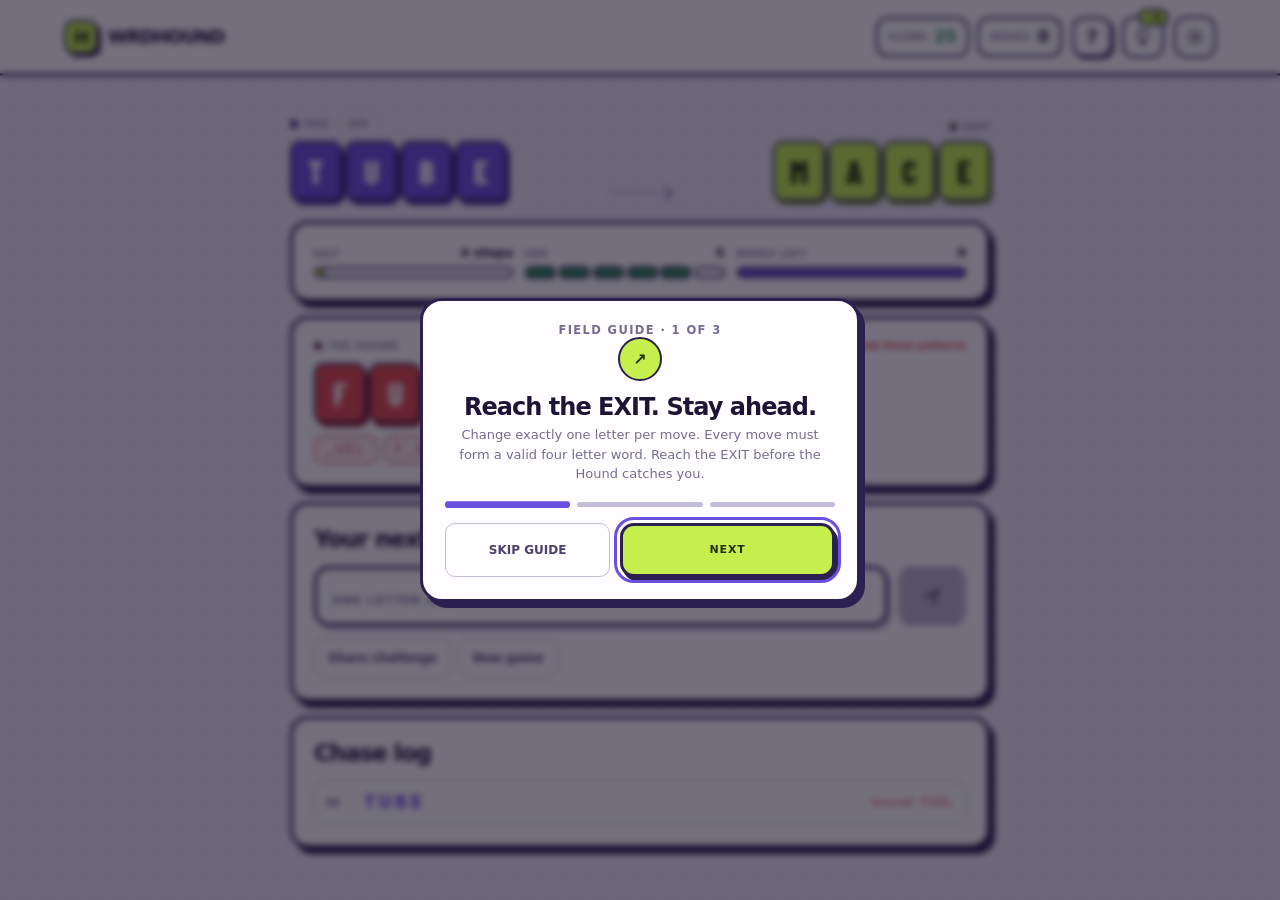
==== hound.html @ 64053a0b "first commit" ====
<!doctype html>
<html lang="en" data-theme="light">
<head>
  <meta charset="utf-8">
  <meta name="viewport" content="width=device-width, initial-scale=1, viewport-fit=cover, interactive-widget=resizes-content">
  <meta name="theme-color" content="#eee9f7">
  <meta name="description" content="WRDHOUND. Outrun the hound across the dictionary, one letter at a time.">
  <meta name="mobile-web-app-capable" content="yes">
  <meta name="apple-mobile-web-app-status-bar-style" content="black-translucent">
  <meta name="apple-mobile-web-app-capable" content="yes">
  <meta name="apple-mobile-web-app-title" content="WRDHOUND">
  <link rel="manifest" href="manifest.webmanifest">
  <link rel="apple-touch-icon" href="icon-180.png">
  <link rel="icon" href="data:image/svg+xml,%3Csvg xmlns='http://www.w3.org/2000/svg' viewBox='0 0 64 64'%3E%3Crect x='4' y='4' width='56' height='56' rx='14' fill='%23c6ef4e' stroke='%232b2050' stroke-width='5'/%3E%3Ctext x='32' y='45' font-size='36' font-weight='900' text-anchor='middle' fill='%232b2050' font-family='sans-serif'%3EH%3C/text%3E%3C/svg%3E">
  <title>WRDHOUND | Word Chase</title>
  <script>
    (() => { try {
      const saved = localStorage.getItem('wrdhound-theme');
      const theme = (saved === 'light' || saved === 'dark') ? saved : (matchMedia('(prefers-color-scheme: dark)').matches ? 'dark' : 'light');
      document.documentElement.dataset.theme = theme;
      const color = document.querySelector('meta[name="theme-color"]');
      if (color) color.content = theme === 'dark' ? '#151026' : '#eee9f7';
    } catch (_) {} })();
  </script>
  <link rel="preconnect" href="https://fonts.googleapis.com">
  <link rel="preconnect" href="https://fonts.gstatic.com" crossorigin>
  <link href="https://fonts.googleapis.com/css2?family=Barlow+Condensed:wght@700;800&family=DM+Mono:wght@500&display=swap" rel="stylesheet">
  <link rel="stylesheet" href="hound.css">
  <script src="dictionary.js" defer></script>
  <script src="hound.js" defer></script>
</head>
<body>
  <div class="splash" id="splash" role="status" aria-live="polite">
    <div class="splash-card">
      <div class="splash-tiles" aria-hidden="true"><span>H</span><span>O</span><span>U</span><span>N</span><span>D</span></div>
      <h1>WRDHOUND</h1>
      <p>Outrun the hound. One letter at a time.</p>
      <div class="splash-track"><span id="splash-bar"></span></div>
      <small id="splash-text">Loading dictionary</small>
    </div>
  </div>

  <main class="game-page">
    <header class="game-header">
      <a class="wordmark" href="." aria-label="WRDHOUND home"><span class="brand-mark" aria-hidden="true">H</span><span>WRDHOUND</span></a>
      <div class="header-right">
        <div class="header-count">
          <span class="score-pill"><span class="metric-label">SCORE</span><strong id="score-label">25</strong></span>
          <span class="moves-pill"><span class="metric-label">MOVES</span><strong id="moves-label">0</strong></span>
        </div>
        <button class="guide-button" id="guide-button" type="button" aria-label="How to play">?</button>
        <button class="header-hint-button" id="hint-button" type="button" aria-label="Use hint" aria-haspopup="dialog">
          <svg viewBox="0 0 24 24" aria-hidden="true"><path d="M9 18h6m-5 3h4m-5-6.2a6 6 0 1 1 6 0c-.7.6-1 1.2-1 2.2h-4c0-1-.3-1.6-1-2.2Z"/></svg>
          <span class="header-hint-cost" id="hint-cost-chip">−5</span>
        </button>
        <button class="theme-toggle" id="theme-toggle" type="button" aria-label="Switch theme" aria-pressed="false">
          <svg class="sun-icon" viewBox="0 0 24 24" aria-hidden="true"><circle cx="12" cy="12" r="3.7"/><path d="M12 2v2m0 16v2M4.9 4.9l1.4 1.4m11.4 11.4 1.4 1.4M2 12h2m16 0h2M4.9 19.1l1.4-1.4m11.4-11.4 1.4-1.4"/></svg>
          <svg class="moon-icon" viewBox="0 0 24 24" aria-hidden="true"><path d="M20.4 15.2A8.7 8.7 0 0 1 8.8 3.6 8.9 8.9 0 1 0 20.4 15.2Z"/></svg>
        </button>
      </div>
    </header>

    <div class="backdrop tutorial-backdrop" id="tutorial-dialog" hidden>
      <section class="dialog tutorial-dialog" role="dialog" aria-modal="true" aria-labelledby="tutorial-title" aria-describedby="tutorial-copy">
        <div class="tutorial-kicker" id="tutorial-step-label">FIELD GUIDE · 1 OF 3</div>
        <span class="dialog-icon" aria-hidden="true" id="tutorial-icon">↗</span>
        <h2 id="tutorial-title">Reach the EXIT. Stay ahead.</h2>
        <p id="tutorial-copy">Change one letter per move to turn your starting word into the EXIT word. Every move must be a real four letter word.</p>
        <div class="tutorial-progress" aria-hidden="true"><i class="active"></i><i></i><i></i></div>
        <div class="dialog-actions">
          <button class="secondary-button" id="tutorial-skip" type="button">SKIP GUIDE</button>
          <button class="ink-button" id="tutorial-next" type="button">NEXT</button>
        </div>
      </section>
    </div>

    <div class="backdrop" id="hint-confirmation" hidden>
      <section class="dialog" role="dialog" aria-modal="true" aria-labelledby="hint-title">
        <span class="dialog-icon" aria-hidden="true">?</span>
        <h2 id="hint-title">Use a hint?</h2>
        <p>The hint finds a safe move on a route that beats the Hound, then plays it for you.</p>
        <div class="dialog-row"><span>Total cost, hint plus move</span><strong id="hint-confirm-cost">6</strong></div>
        <div class="dialog-row"><span>Score after hint</span><strong id="hint-confirm-balance">19</strong></div>
        <div class="dialog-actions">
          <button class="secondary-button" id="hint-cancel-button" type="button">CANCEL</button>
          <button class="ink-button" id="hint-confirm-button" type="button">USE HINT</button>
        </div>
      </section>
    </div>

    <div class="backdrop" id="new-confirmation" hidden>
      <section class="dialog" role="dialog" aria-modal="true" aria-labelledby="new-title">
        <span class="dialog-icon" aria-hidden="true">!</span>
        <h2 id="new-title">Start a new game?</h2>
        <p>Your current chase and campaign score will be reset to level 0.</p>
        <div class="dialog-actions">
          <button class="secondary-button" id="new-cancel-button" type="button">KEEP PLAYING</button>
          <button class="ink-button" id="new-confirm-button" type="button">NEW GAME</button>
        </div>
      </section>
    </div>

    <section class="game-workspace" aria-label="WRDHOUND puzzle">
      <div id="loading" class="loading-progress" role="status" hidden>
        <div class="loading-track"><span></span></div><p id="loading-text">Releasing the hound</p>
      </div>

      <div id="game" hidden>
        <section class="route-panel" aria-label="Your word and the exit">
          <div class="route-end">
            <span class="route-label"><i class="route-dot you-dot"></i> YOU <strong class="level-badge" id="level-label">LV0</strong></span>
            <div class="word-display" id="you-word"></div>
          </div>
          <div class="route-connector" aria-hidden="true"><i></i></div>
          <div class="route-end route-end-target">
            <span class="route-label"><i class="route-dot exit-dot"></i> EXIT</span>
            <div class="word-display word-display-exit" id="exit-word"></div>
          </div>
        </section>

        <section class="card-panel status-strip" aria-label="Chase status">
          <div class="meter"><div class="meter-head"><span>EXIT</span><strong id="exit-dist">0</strong></div><div class="bar"><span id="exit-bar"></span></div></div>
          <div class="meter"><div class="meter-head"><span>GAP</span><strong id="gap-val">0</strong></div><div class="pips" id="gap-pips"></div></div>
          <div class="meter"><div class="meter-head"><span>MOVES LEFT</span><strong id="moves-left">0</strong></div><div class="bar bar-moves"><span id="moves-bar"></span></div></div>
        </section>

        <section class="card-panel hound-panel" id="hound-panel" aria-label="The Hound">
          <div class="hound-top"><span class="route-label"><i class="route-dot hound-dot"></i> THE HOUND</span><span class="danger-note">Avoid these patterns</span></div>
          <div class="word-display word-display-hound" id="hound-word"></div>
          <ul class="danger-list" id="danger-list" aria-label="Danger patterns"></ul>
        </section>

        <section class="card-panel entry-panel" id="entry-panel">
          <div class="panel-heading"><h2>Your next word</h2></div>
          <form id="move-form" novalidate>
            <label class="sr-only" for="word-entry">Enter your next four letter word</label>
            <input id="word-entry" type="text" enterkeyhint="send" autocomplete="off" autocorrect="off" autocapitalize="characters" spellcheck="false" maxlength="4" placeholder="ONE LETTER AWAY">
            <button class="ink-button send-button" id="submit-button" type="submit" aria-label="Send word" disabled>
              <svg viewBox="0 0 24 24" aria-hidden="true"><path d="M4 12 20 4l-5 16-3-7-8-1Zm8 1 8-9"/></svg>
            </button>
          </form>
          <p id="message" class="game-message" role="status" aria-live="polite" hidden></p>
          <div class="entry-actions">
            <button class="secondary-button" id="share-challenge-button" type="button">Share challenge</button>
            <button class="secondary-button" id="new-game-button" type="button">New game</button>
          </div>
        </section>

        <section class="card-panel finish-panel" id="finish-panel" hidden>
          <div class="finish-badge" id="finish-badge" aria-hidden="true"></div>
          <h2 id="finish-title">Escaped!</h2>
          <p id="finish-description"></p>
          <p class="share-status" id="share-status" role="status" aria-live="polite"></p>
          <div class="finish-actions">
            <button class="ink-button" id="finish-primary" type="button">NEXT LEVEL</button>
            <button class="secondary-button" id="finish-secondary" type="button">SHARE RESULT</button>
          </div>
        </section>

        <section class="card-panel chain-panel" aria-label="Chase log">
          <div class="panel-heading"><h2>Chase log</h2></div>
          <ol class="chain-list" id="chain-list"></ol>
        </section>
        <p class="sr-only" id="sr-live" aria-live="polite"></p>
      </div>

      <section class="card-panel state-error" id="error-panel" hidden role="alert">
        <p id="error-message">The puzzle could not be loaded.</p>
        <button class="ink-button" id="retry-button" type="button">TRY AGAIN</button>
      </section>
    </section>
  </main>
  <script>
    if ('serviceWorker' in navigator && location.protocol.startsWith('http')) {
      addEventListener('load', () => navigator.serviceWorker.register('sw.js').catch(() => {}));
    }
  </script>
</body>
</html>
---- hound.css ----
:root {
  color-scheme: light;
  --canvas:#eee9f7; --paper:#fffdff; --paper-strong:#fff; --ink:#1d1535; --ink-soft:#4a4068; --muted:#766c93;
  --line:#c5bbdb; --line-strong:#2b2050; --dot:rgb(43 32 80/15%);
  --tile:#6a4fe0; --tile-ink:#fff; --tile-shadow:#3d2b9a;
  --accent:#c6ef4e; --accent-ink:#222f05;
  --hound:#e5484d; --hound-ink:#fff; --hound-shadow:#9b2428;
  --success:#2f8f5b; --success-bg:#e2f3e8; --error:#b3302f; --error-bg:#fbe6e6; --disabled:#bdb6cc;
  --radius-card:22px; --radius-control:15px;
  font-family:Inter,ui-sans-serif,system-ui,-apple-system,"Segoe UI",sans-serif;
  font-synthesis:none; text-rendering:optimizeLegibility; -webkit-font-smoothing:antialiased;
}
:root[data-theme="dark"] {
  color-scheme:dark;
  --canvas:#151026; --paper:#211a3a; --paper-strong:#2b2349; --ink:#f3effd; --ink-soft:#d2c9ea; --muted:#a69bc7;
  --line:#4f4476; --line-strong:#0b0816; --dot:rgb(220 210 255/12%);
  --tile:#8d7bff; --tile-ink:#140d33; --tile-shadow:#4e3fb5;
  --accent:#d3f56a; --hound:#ff6b70; --hound-ink:#2a0709; --hound-shadow:#a52f34;
  --success:#7fd6a2; --success-bg:#1f3a2e; --error:#ff9a96; --error-bg:#44272a; --disabled:#4f4670;
}
* { box-sizing:border-box; }
html,body { min-width:320px; min-height:100%; margin:0; }
body { background:var(--canvas); color:var(--ink); transition:background-color .2s, color .2s; }
button,input { font:inherit; }
button,a,input { -webkit-tap-highlight-color:transparent; touch-action:manipulation; }
button:focus-visible,input:focus-visible,a:focus-visible { outline:3px solid var(--accent); outline-offset:4px; }
[hidden] { display:none !important; }
.sr-only { position:absolute; width:1px; height:1px; overflow:hidden; clip-path:inset(50%); white-space:nowrap; }

/* splash */
.splash { position:fixed; inset:0; z-index:50; display:grid; place-items:center; padding:24px; background:var(--canvas);
  background-image:radial-gradient(var(--dot) 1.35px, transparent 1.5px); background-size:24px 24px;
  transition:opacity .45s ease, transform .45s ease, visibility .45s; }
.splash.out { opacity:0; transform:scale(1.04); visibility:hidden; pointer-events:none; }
.splash-card { width:min(100%,340px); text-align:center; }
.splash-tiles { display:flex; justify-content:center; gap:6px; }
.splash-tiles span { display:grid; width:clamp(42px,13vw,56px); height:clamp(52px,16vw,68px); place-items:center; border:3px solid var(--line-strong); border-radius:13px;
  background:var(--tile); color:var(--tile-ink); font:800 clamp(26px,8vw,34px)/1 "Barlow Condensed",Inter,sans-serif; box-shadow:3px 5px 0 var(--tile-shadow);
  animation:tile-drop .5s cubic-bezier(.2,.9,.3,1.3) both; }
.splash-tiles span:nth-child(5) { background:var(--hound); color:var(--hound-ink); box-shadow:3px 5px 0 var(--hound-shadow); animation-name:tile-chase; }
.splash-tiles span:nth-child(2) { animation-delay:.07s } .splash-tiles span:nth-child(3) { animation-delay:.14s }
.splash-tiles span:nth-child(4) { animation-delay:.21s } .splash-tiles span:nth-child(5) { animation-delay:.42s }
.splash h1 { margin:26px 0 6px; font:800 38px/1 "Barlow Condensed",Inter,sans-serif; letter-spacing:.06em; }
.splash p { margin:0 0 22px; color:var(--muted); font-size:13px; font-weight:700; }
.splash-track { height:10px; overflow:hidden; border:2px solid var(--line-strong); border-radius:99px; background:var(--paper); }
.splash-track span { display:block; width:0; height:100%; background:var(--accent); transition:width .35s ease; }
.splash small { display:block; margin-top:10px; color:var(--muted); font:500 11px "DM Mono",monospace; letter-spacing:.08em; text-transform:uppercase; }

/* layout */
.game-page { position:relative; isolation:isolate; min-height:100svh; overflow:hidden; }
.game-page::before { content:""; position:absolute; z-index:-1; inset:0; background-image:radial-gradient(var(--dot) 1.35px, transparent 1.5px); background-size:24px 24px; }
.game-header { display:grid; grid-template-columns:1fr auto; align-items:center; min-height:76px; padding:calc(12px + env(safe-area-inset-top)) clamp(14px,5vw,68px) 12px; gap:12px; border-bottom:3px solid var(--line-strong); background:var(--paper); }
.wordmark { display:inline-flex; align-items:center; gap:10px; color:var(--ink); font-size:18px; font-weight:950; letter-spacing:-.05em; text-decoration:none; }
.brand-mark { display:grid; width:34px; height:34px; place-items:center; border:2px solid var(--line-strong); border-radius:10px; background:var(--accent); color:var(--accent-ink); font-size:19px; box-shadow:3px 3px 0 var(--line-strong); }
.header-right,.header-count { display:flex; align-items:center; gap:8px; }
.header-right { gap:10px; }
.score-pill,.moves-pill { display:flex; align-items:center; gap:7px; min-height:40px; padding:0 11px; border:2px solid var(--line-strong); border-radius:12px; background:var(--paper-strong); font-variant-numeric:tabular-nums; }
.score-pill strong,.moves-pill strong { font-size:16px; font-weight:900; }
.score-pill strong { color:var(--success); }
.metric-label { color:var(--muted); font-size:9px; font-weight:900; letter-spacing:.1em; }
.theme-toggle,.header-hint-button { display:grid; place-items:center; width:42px; height:42px; position:relative; border:2px solid var(--line-strong); border-radius:13px; background:var(--paper-strong); color:var(--ink); cursor:pointer; transition:transform .12s; }
.theme-toggle:active,.header-hint-button:active { transform:scale(.92); }
.theme-toggle svg,.header-hint-button svg { width:20px; height:20px; fill:none; stroke:currentColor; stroke-width:1.8; stroke-linecap:round; stroke-linejoin:round; }
.header-hint-cost { position:absolute; top:-9px; right:-7px; padding:1px 6px; border:2px solid var(--line-strong); border-radius:99px; background:var(--accent); color:var(--accent-ink); font-size:10px; font-weight:900; }
.header-hint-button:disabled { opacity:.45; cursor:not-allowed; }
:root[data-theme="light"] .moon-icon,:root[data-theme="dark"] .sun-icon { display:none; }
.game-workspace { width:min(700px,calc(100% - 28px)); margin:0 auto; padding:26px 0 calc(24px + env(safe-area-inset-bottom)); }

/* route */
.route-panel { display:grid; grid-template-columns:1fr 34px 1fr; align-items:end; gap:6px; padding:0 0 20px; }
.route-end { display:flex; min-width:0; flex-direction:column; gap:9px; }
.route-end-target { align-items:flex-end; }
.route-label { display:flex; align-items:center; gap:6px; color:var(--muted); font-size:9px; font-weight:900; letter-spacing:.13em; }
.route-dot { width:8px; height:8px; border:2px solid var(--line-strong); border-radius:50%; }
.you-dot { background:var(--tile); } .exit-dot { background:var(--accent); } .hound-dot { background:var(--hound); }
.level-badge { margin-left:5px; padding:2px 7px; border:1px solid var(--line); border-radius:99px; background:var(--paper); color:var(--ink-soft); font-size:9px; }
.route-connector { position:relative; height:46px; margin-bottom:5px; }
.route-connector i { position:absolute; inset:auto 0 2px; height:2px; background:var(--line); }
.route-connector i::after { content:""; position:absolute; top:-4px; right:0; width:8px; height:8px; border-top:2px solid var(--muted); border-right:2px solid var(--muted); transform:rotate(45deg); }
.word-display { display:flex; gap:3px; }
.word-display span { display:grid; width:clamp(29px,8.7vw,52px); height:clamp(39px,11vw,60px); place-items:center; border:2px solid var(--line-strong); border-radius:10px;
  background:var(--tile); color:var(--tile-ink); font:800 clamp(22px,6.5vw,32px)/1 "Barlow Condensed",Inter,sans-serif; box-shadow:3px 4px 0 var(--tile-shadow); }
.word-display span.flip { animation:letter-flip .42s cubic-bezier(.2,.9,.3,1.2) both; }
.word-display-exit span { background:var(--accent); color:var(--accent-ink); box-shadow:3px 4px 0 color-mix(in srgb,var(--accent) 50%,var(--line-strong)); }
.word-display-hound span { background:var(--hound); color:var(--hound-ink); box-shadow:3px 4px 0 var(--hound-shadow); }
#you-word { view-transition-name:you; } #hound-word { view-transition-name:hound; } #exit-word { view-transition-name:exit; }

/* cards */
.card-panel { margin-top:14px; padding:16px; border:2.5px solid var(--line-strong); border-radius:18px; background:var(--paper); box-shadow:4px 5px 0 var(--line-strong); }
.panel-heading,.hound-top { display:flex; align-items:center; justify-content:space-between; gap:12px; }
.panel-heading h2 { margin:0; font-size:clamp(19px,3vw,23px); font-weight:950; letter-spacing:-.045em; }
.hound-panel { margin-top:14px; padding:14px; transition:box-shadow .2s, border-color .2s; }
.hound-panel.alert { border-color:var(--hound); box-shadow:4px 5px 0 var(--hound-shadow); }
.hound-top { margin-bottom:12px; }
.danger-note { color:var(--hound); font-size:10px; font-weight:800; }
.danger-list { display:flex; flex-wrap:wrap; gap:6px; margin:12px 0 0; padding:0; list-style:none; }
.danger-list li { padding:4px 9px; border:2px dashed var(--hound); border-radius:9px; color:var(--hound); font:500 13px "DM Mono",monospace; letter-spacing:.2em; background:color-mix(in srgb,var(--hound) 9%,transparent); }

/* radar meters */
.status-strip { display:grid; grid-template-columns:1fr 1fr 1.15fr; gap:12px; margin-top:0; padding:12px 14px 14px; }
.meter-head { display:flex; justify-content:space-between; align-items:baseline; gap:4px; margin-bottom:7px; color:var(--muted); font-size:8.5px; font-weight:900; letter-spacing:.12em; }
.meter-head strong { color:var(--ink); font-size:13px; letter-spacing:0; font-variant-numeric:tabular-nums; }
.bar { height:11px; overflow:hidden; border:2px solid var(--line-strong); border-radius:99px; background:var(--paper-strong); }
.bar span { display:block; width:0; height:100%; background:var(--accent); border-right:2px solid var(--line-strong); transition:width .45s cubic-bezier(.2,.8,.2,1), background-color .3s; }
.bar-moves span { background:var(--tile); } .bar-moves.low span { background:var(--hound); }
.pips { display:grid; grid-template-columns:repeat(6,1fr); gap:3px; }
.pips i { height:11px; border:2px solid var(--line-strong); border-radius:99px; background:var(--paper-strong); transition:background-color .25s, transform .25s; }
.pips i.on { background:var(--success); transform:scaleY(1.15); } .pips i.on.danger { background:var(--hound); }

/* log */
.chain-list { display:grid; gap:7px; margin:14px 0 0; padding:0; max-height:300px; overflow:auto; list-style:none; scroll-behavior:smooth; overscroll-behavior:contain; }
.chain-list li { display:grid; grid-template-columns:30px 1fr auto; align-items:center; gap:8px; min-height:44px; padding:5px 11px; border:1px solid var(--line); border-radius:12px; background:var(--paper-strong); }
.chain-list li.new { animation:row-in .28s ease both; }
.chain-list li > span { color:var(--muted); font-size:10px; font-weight:850; }
.chain-list li b { font-size:17px; font-weight:950; letter-spacing:.16em; color:var(--tile); }
.chain-list li em { color:var(--hound); font:500 12px "DM Mono",monospace; font-style:normal; letter-spacing:.1em; }
.chain-list li.chain-final { border-color:var(--success); background:var(--success-bg); } .chain-list li.chain-final b { color:var(--success); }

/* entry */
.entry-panel form { display:grid; grid-template-columns:minmax(0,1fr) auto; gap:10px; margin-top:14px; }
.entry-panel input { min-width:0; height:60px; padding:0 15px; border:3px solid var(--line-strong); border-radius:var(--radius-control); background:var(--paper-strong); color:var(--ink); font-size:22px; font-weight:950; letter-spacing:.24em; text-transform:uppercase; box-shadow:3px 4px 0 var(--line); transition:box-shadow .14s, border-color .14s; }
.entry-panel input:focus { border-color:var(--tile); box-shadow:0 0 0 4px color-mix(in srgb,var(--tile) 24%,transparent); outline:none; }
.entry-panel input.danger { border-color:var(--hound); box-shadow:0 0 0 4px color-mix(in srgb,var(--hound) 24%,transparent); }
.entry-panel input::placeholder { color:var(--muted); font-size:11px; letter-spacing:.13em; }
.entry-panel input.shake { animation:shake .38s; }
.ink-button { display:inline-flex; min-height:54px; align-items:center; justify-content:center; gap:10px; padding:0 20px; border:3px solid var(--line-strong); border-radius:14px; background:var(--accent); color:var(--accent-ink); cursor:pointer; font-size:11px; font-weight:950; letter-spacing:.08em; box-shadow:3px 4px 0 var(--line-strong); transition:transform .12s, box-shadow .12s, filter .12s; }
.ink-button svg { width:22px; height:22px; fill:none; stroke:currentColor; stroke-width:2; stroke-linecap:round; stroke-linejoin:round; }
.ink-button:hover:not(:disabled) { filter:brightness(1.05); transform:translate(-1px,-1px); box-shadow:4px 5px 0 var(--line-strong); }
.ink-button:active:not(:disabled) { transform:translate(2px,2px); box-shadow:1px 2px 0 var(--line-strong); }
.ink-button:disabled { border-color:var(--line); background:var(--disabled); color:color-mix(in srgb,var(--ink) 55%,transparent); box-shadow:none; cursor:not-allowed; }
.secondary-button { min-height:40px; padding:0 13px; border:1px solid var(--line); border-radius:10px; background:transparent; color:var(--ink-soft); cursor:pointer; font-size:12px; font-weight:800; transition:background-color .15s; }
.secondary-button:hover { background:var(--paper-strong); }
.entry-actions { display:flex; flex-wrap:wrap; gap:8px; margin-top:12px; }
.chain-list li.new b { animation:letter-flip .4s both; }
.game-message { margin:12px 0 0; padding:10px 12px; border:2px solid var(--success); border-radius:11px; background:var(--success-bg); color:var(--success); font-size:13px; font-weight:700; line-height:1.45; animation:row-in .22s ease both; }
.game-message.error { border-color:var(--error); background:var(--error-bg); color:var(--error); }

/* finish + dialog */
.finish-panel { text-align:center; animation:score-in .4s cubic-bezier(.2,.9,.3,1.2) both; }
.finish-badge { display:inline-grid; width:64px; height:64px; place-items:center; border:3px solid var(--line-strong); border-radius:18px; background:var(--accent); color:var(--accent-ink); font:800 36px "Barlow Condensed",sans-serif; box-shadow:3px 4px 0 var(--line-strong); }
.finish-panel.lost .finish-badge { background:var(--hound); color:var(--hound-ink); }
.finish-panel h2 { margin:12px 0 6px; font-size:30px; font-weight:950; letter-spacing:-.05em; }
.finish-panel p { max-width:440px; margin:0 auto 14px; color:var(--ink-soft); font-size:14px; line-height:1.6; }
.share-status { min-height:1.2em; color:var(--muted) !important; font-size:12px !important; }
.finish-actions { display:flex; flex-direction:column; gap:10px; align-items:center; } .finish-actions .ink-button { min-width:200px; }
.backdrop { position:fixed; inset:0; z-index:40; display:grid; place-items:center; padding:20px; background:rgb(14 9 30/58%); backdrop-filter:blur(3px); animation:fade .2s ease both; }
.dialog { width:min(100%,380px); padding:22px; border:3px solid var(--line-strong); border-radius:22px; background:var(--paper); box-shadow:5px 6px 0 var(--line-strong); text-align:center; animation:score-in .3s cubic-bezier(.2,.9,.3,1.2) both; }
.dialog-icon { display:inline-grid; width:44px; height:44px; place-items:center; border:2px solid var(--line-strong); border-radius:50%; background:var(--accent); color:var(--accent-ink); font-weight:900; }
.dialog h2 { margin:12px 0 4px; font-size:24px; font-weight:950; letter-spacing:-.04em; } .dialog > p { margin:0 0 14px; color:var(--muted); font-size:13px; line-height:1.5; }
.dialog-row { display:flex; justify-content:space-between; padding:9px 12px; margin-top:7px; border:1px solid var(--line); border-radius:11px; font-size:12px; color:var(--ink-soft); } .dialog-row strong { color:var(--ink); }
.dialog-actions { display:grid; grid-template-columns:1fr 1.3fr; gap:10px; margin-top:16px; }

.loading-progress { width:min(100%,300px); margin:16vh auto 0; text-align:center; }
.loading-track { height:8px; overflow:hidden; border:2px solid var(--line-strong); border-radius:99px; background:var(--paper); }
.loading-track span { display:block; width:34%; height:100%; background:var(--hound); animation:loading 1.4s ease-in-out infinite; }
.loading-progress p { color:var(--muted); font-size:12px; font-weight:700; }
.state-error { text-align:center; color:var(--error); } .state-error .ink-button { margin:14px auto 0; }

@keyframes tile-drop { from { opacity:0; transform:translateY(-26px) rotate(-6deg); } to { opacity:1; transform:none; } }
@keyframes tile-chase { from { opacity:0; transform:translateX(-90px) scaleX(1.3); } to { opacity:1; transform:none; } }
@keyframes letter-flip { 0% { transform:rotateX(90deg) scale(.9); opacity:0; } 100% { transform:none; opacity:1; } }
@keyframes row-in { from { opacity:0; transform:translateY(6px); } to { opacity:1; transform:none; } }
@keyframes score-in { from { opacity:0; transform:translateY(10px) scale(.96); } to { opacity:1; transform:none; } }
@keyframes fade { from { opacity:0; } to { opacity:1; } }
@keyframes shake { 20%,60% { transform:translateX(-7px); } 40%,80% { transform:translateX(7px); } }
@keyframes loading { from { transform:translateX(-120%); } to { transform:translateX(320%); } }
::view-transition-group(*) { animation-duration:.4s; animation-timing-function:cubic-bezier(.2,.8,.2,1); }
::view-transition-old(root),::view-transition-new(root) { animation-duration:.25s; }
@media (max-width:480px) { .wordmark span:last-child { display:none; } .game-header { gap:8px; } .header-right { gap:8px; } .header-count { gap:5px; } .score-pill,.moves-pill { min-height:36px; gap:5px; padding:0 8px; border-radius:10px; } .theme-toggle,.header-hint-button { width:38px; height:38px; border-radius:11px; } }
@media (max-width:350px) { .metric-label { display:none; } }
@media (min-width:900px) { .game-workspace { padding-top:40px; } .route-panel { grid-template-columns:1fr 62px 1fr; } .card-panel { padding:21px; border-width:3px; box-shadow:5px 6px 0 var(--line-strong); } }
@media (prefers-reduced-motion:reduce) { *,*::before,*::after { animation-duration:.01ms !important; animation-delay:0s !important; transition-duration:.01ms !important; } }


/* Accessibility and resilient small-screen behavior */
.dialog :focus-visible { outline-color:var(--tile); }
.backdrop { overscroll-behavior:contain; }
.dialog-actions button { min-width:0; }
@media (max-width:360px) {
  .dialog { padding:18px; }
  .dialog-actions { grid-template-columns:1fr; }
  .entry-actions .secondary-button { flex:1 1 100%; }
}
@media (prefers-contrast:more) {
  :root { --line:#81769c; --muted:#554b70; }
  :root[data-theme="dark"] { --line:#a69bc7; --muted:#d2c9ea; }
}

/* First run guide and compact viewport safeguards */
.guide-button {
  width:40px; height:40px; flex:0 0 40px; display:grid; place-items:center;
  border:2px solid var(--line-strong); border-radius:12px; background:var(--paper);
  color:var(--ink); font-family:inherit; font-size:18px; font-weight:900; line-height:1; cursor:pointer;
  box-shadow:2px 2px 0 var(--line-strong); transition:transform .18s ease,background .18s ease;
}
.guide-button:hover { transform:translateY(-2px); background:var(--accent); }
.tutorial-dialog { width:min(440px,100%); }
.tutorial-kicker { color:var(--muted); font-size:.72rem; font-weight:900; letter-spacing:.12em; }
.tutorial-progress { display:flex; gap:7px; margin:18px 0 4px; }
.tutorial-progress i { display:block; height:5px; flex:1; border-radius:99px; background:var(--line); transition:background .25s ease,transform .25s ease; }
.tutorial-progress i.active { background:var(--tile); transform:scaleY(1.35); }
.tutorial-backdrop { z-index:50; }
:where(button,input) { touch-action:manipulation; }
button:focus-visible,input:focus-visible { outline:3px solid var(--tile); outline-offset:3px; }
.game-workspace,.game-header,.card-panel,.route-panel,.status-strip,.hound-panel,.entry-panel,.chain-panel { min-width:0; }
.game-page { overflow-x:clip; }
.word-display { min-width:0; max-width:100%; }
.chain-list li { min-width:0; }
@media (max-width:480px) {
  .game-workspace { width:min(100% - 20px,700px); padding-top:16px; padding-bottom:calc(18px + env(safe-area-inset-bottom)); }
  .game-header { padding-left:10px; padding-right:10px; }
  .guide-button { width:36px; height:36px; flex-basis:36px; border-radius:10px; }
  .header-right { min-width:0; }
  .route-panel { gap:8px; padding:14px 10px; }
  .card-panel { padding:14px; }
  .entry-actions,.finish-actions { flex-wrap:wrap; }
  .entry-actions > button,.finish-actions > button { flex:1 1 130px; min-width:0; }
  .dialog { width:calc(100vw - 28px); max-height:calc(100svh - 28px); overflow-y:auto; }
  #word-entry { min-width:0; width:100%; font-size:16px; }
}
@media (max-width:360px) {
  .header-count { gap:4px; }
  .score-pill,.moves-pill { padding:0 6px; }
  .route-label { font-size:.68rem; }
  .word-display { gap:3px; }
  .word-display span { min-width:0; }
  .status-strip { gap:8px; }
}
@media (max-height:700px) and (max-width:600px) {
  .game-workspace { padding-top:10px; }
  .route-panel { padding-top:10px; padding-bottom:10px; }
  .card-panel { padding-top:11px; padding-bottom:11px; }
  .chain-list { max-height:150px; }
}
@media (prefers-reduced-motion:reduce) {
  .guide-button,.tutorial-progress i { transition:none; }
}
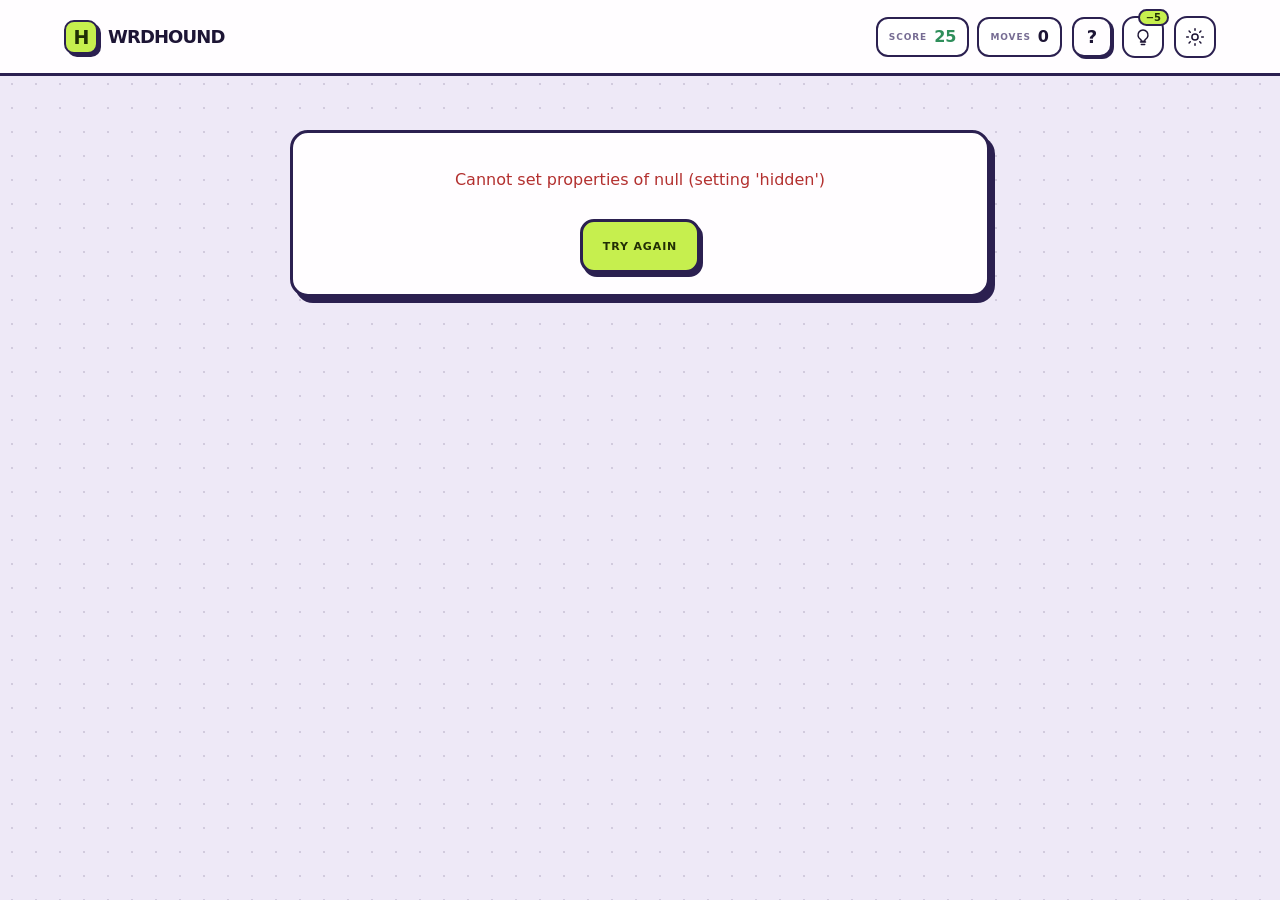
==== commit c93abea8: "Bust cached mobile stylesheet on legacy entry" ====
--- a/hound.html
+++ b/hound.html
@@ -25,7 +25,7 @@
   <link rel="preconnect" href="https://fonts.googleapis.com">
   <link rel="preconnect" href="https://fonts.gstatic.com" crossorigin>
   <link href="https://fonts.googleapis.com/css2?family=Barlow+Condensed:wght@700;800&family=DM+Mono:wght@500&display=swap" rel="stylesheet">
-  <link rel="stylesheet" href="hound.css">
+  <link rel="stylesheet" href="hound.css?v=4">
   <script src="dictionary.js" defer></script>
   <script src="hound.js" defer></script>
 </head>
--- a/hound.css
+++ b/hound.css
@@ -235,3 +235,212 @@
 @media (prefers-reduced-motion:reduce) {
   .guide-button,.tutorial-progress i { transition:none; }
 }
+
+
+/* Optional touch keyboard, styled as physical WRDHOUND letter tiles */
+.virtual-keyboard { display:grid; gap:7px; margin-top:13px; padding:10px; border:2px solid var(--line); border-radius:15px; background:var(--paper-strong); }
+.keyboard-row { display:flex; justify-content:center; gap:5px; }
+.key-button { display:grid; min-width:0; min-height:43px; flex:1 1 0; place-items:center; padding:0 3px; border:2px solid var(--line-strong); border-radius:8px; background:var(--paper); color:var(--ink); font:800 14px "DM Mono",monospace; box-shadow:0 3px 0 var(--line); cursor:pointer; user-select:none; }
+.key-button:active,.key-button.active { transform:translateY(2px); box-shadow:none; background:var(--tile); color:var(--tile-ink); }
+.key-button.key-action { flex:1.55 1 0; background:var(--accent); color:var(--accent-ink); font:900 10px Inter,ui-sans-serif,sans-serif; letter-spacing:.04em; }
+.keyboard-row-middle { padding:0 4%; }
+@media (max-width:380px) { .virtual-keyboard { padding:7px; gap:6px; } .keyboard-row { gap:3px; } .key-button { min-height:40px; border-radius:7px; font-size:12px; } .key-button.key-action { font-size:9px; } }
+
+
+/* Compact mobile play surface: keep the full chase loop in view */
+@media (max-width:600px) {
+  .game-header {
+    min-height:56px;
+    padding:calc(7px + env(safe-area-inset-top)) 10px 7px;
+    gap:7px;
+    border-bottom-width:2px;
+  }
+  .wordmark { gap:0; }
+  .brand-mark { width:32px; height:32px; border-radius:9px; box-shadow:2px 2px 0 var(--line-strong); }
+  .header-right { gap:6px; }
+  .header-count { gap:4px; }
+  .score-pill,.moves-pill {
+    min-height:34px;
+    padding:0 7px;
+    gap:4px;
+    border-width:1.5px;
+    border-radius:9px;
+  }
+  .metric-label { font-size:8px; letter-spacing:.06em; }
+  .score-pill strong,.moves-pill strong { font-size:14px; }
+  .guide-button,.theme-toggle,.header-hint-button {
+    width:34px;
+    height:34px;
+    flex:0 0 34px;
+    border-radius:9px;
+    box-shadow:2px 2px 0 var(--line-strong);
+  }
+  .theme-toggle svg,.header-hint-button svg { width:17px; height:17px; }
+  .header-hint-cost { top:-7px; right:-6px; font-size:9px; }
+
+  .game-workspace {
+    width:calc(100% - 18px);
+    padding:8px 0 calc(8px + env(safe-area-inset-bottom));
+  }
+  #game:not([hidden]) {
+    display:grid;
+    grid-template-columns:minmax(0,1fr);
+    gap:8px;
+  }
+  .route-panel {
+    grid-template-columns:minmax(0,1fr) 20px minmax(0,1fr);
+    align-items:end;
+    gap:5px;
+    padding:2px 5px 3px;
+  }
+  .route-end { gap:5px; }
+  .route-label { gap:5px; font-size:8px; letter-spacing:.1em; }
+  .route-dot { width:7px; height:7px; }
+  .level-badge { padding:1px 5px; font-size:8px; }
+  .route-connector { height:38px; margin-bottom:3px; }
+  .word-display { gap:3px; }
+  .word-display span {
+    width:clamp(30px,9vw,39px);
+    height:41px;
+    border-width:1.5px;
+    border-radius:9px;
+    font-size:24px;
+    box-shadow:2px 3px 0 var(--tile-shadow);
+  }
+  .word-display-exit span { box-shadow:2px 3px 0 color-mix(in srgb,var(--accent) 50%,var(--line-strong)); }
+
+  .card-panel,.hound-panel {
+    margin-top:0;
+    padding:9px 10px;
+    border-width:1.5px;
+    border-radius:15px;
+    box-shadow:2px 3px 0 var(--line-strong);
+  }
+  .status-strip {
+    grid-template-columns:1fr .82fr 1.12fr;
+    gap:8px;
+    padding:9px 10px;
+  }
+  .meter-head {
+    gap:3px;
+    margin-bottom:5px;
+    font-size:7px;
+    letter-spacing:.07em;
+  }
+  .meter-head strong { font-size:12px; }
+  .bar,.pips i { height:8px; }
+  .bar { border-width:1.5px; }
+  .pips { gap:2px; }
+  .pips i { border-width:1px; }
+
+  .hound-top { gap:6px; margin-bottom:7px; }
+  .hound-top .route-label { font-size:9px; }
+  .danger-note { font-size:9px; }
+  .word-display-hound span {
+    width:clamp(30px,9vw,39px);
+    height:38px;
+    font-size:23px;
+    box-shadow:2px 3px 0 var(--hound-shadow);
+  }
+  .danger-list { gap:4px; margin:7px 0 0; }
+  .danger-list li {
+    padding:3px 6px;
+    border-width:1.5px;
+    border-radius:7px;
+    font-size:10px;
+    letter-spacing:.14em;
+  }
+
+  .entry-panel .panel-heading h2 { font-size:17px; }
+  .entry-panel form { grid-template-columns:minmax(0,1fr) 48px; gap:7px; margin-top:8px; }
+  .entry-panel input {
+    height:46px;
+    padding:0 11px;
+    border-width:2px;
+    border-radius:11px;
+    font-size:18px;
+    letter-spacing:.18em;
+    box-shadow:2px 3px 0 var(--line);
+  }
+  .entry-panel input::placeholder { font-size:10px; }
+  .send-button { min-height:46px; width:48px; padding:0; border-width:2px; border-radius:11px; box-shadow:2px 3px 0 var(--line-strong); }
+  .send-button svg { width:19px; height:19px; }
+  .entry-actions {
+    display:grid;
+    grid-template-columns:repeat(3,minmax(0,1fr));
+    gap:6px;
+    margin-top:8px;
+  }
+  .entry-actions > button {
+    min-width:0;
+    min-height:34px;
+    padding:0 4px;
+    border-radius:8px;
+    font-size:9px;
+    line-height:1.15;
+    white-space:normal;
+  }
+  .virtual-keyboard {
+    gap:5px;
+    margin-top:8px;
+    padding:7px;
+    border-width:1.5px;
+    border-radius:11px;
+  }
+  .keyboard-row { gap:3px; }
+  .key-button {
+    min-height:34px;
+    padding:0 2px;
+    border-width:1.5px;
+    border-radius:6px;
+    font-size:11px;
+    box-shadow:0 2px 0 var(--line);
+  }
+  .key-button.key-action { flex:1.65 1 0; font-size:8px; letter-spacing:0; }
+
+  .chain-panel { padding:7px 9px; }
+  .chain-panel .panel-heading h2 { font-size:13px; }
+  .chain-list {
+    max-height:42px;
+    gap:4px;
+    margin:5px 0 0;
+    overflow-y:auto;
+  }
+  .chain-list li {
+    grid-template-columns:23px 1fr auto;
+    gap:5px;
+    min-height:34px;
+    padding:3px 7px;
+    border-radius:8px;
+  }
+  .chain-list li b { font-size:13px; letter-spacing:.12em; }
+  .chain-list li em { font-size:9px; }
+  .chain-list li > span { font-size:8px; }
+  .game-message { margin-top:7px; padding:7px 9px; font-size:11px; }
+}
+
+@media (max-width:380px) {
+  .header-right { gap:4px; }
+  .score-pill,.moves-pill { padding:0 5px; }
+  .metric-label { font-size:7px; }
+  .guide-button,.theme-toggle,.header-hint-button { width:31px; height:31px; flex-basis:31px; }
+  .status-strip { gap:6px; padding:8px; }
+  .meter-head { font-size:6.5px; }
+  .danger-list li { padding:3px 5px; font-size:9px; }
+  .entry-actions > button { font-size:8px; }
+  .key-button { min-height:32px; font-size:10px; }
+}
+
+@media (max-width:600px) and (max-height:740px) {
+  .game-workspace { padding-top:5px; padding-bottom:5px; }
+  #game:not([hidden]) { gap:6px; }
+  .route-panel { padding-top:0; }
+  .word-display span { height:36px; }
+  .word-display-hound span { height:34px; }
+  .card-panel,.hound-panel { padding-top:7px; padding-bottom:7px; }
+  .virtual-keyboard { gap:4px; margin-top:6px; padding:5px; }
+  .key-button { min-height:29px; }
+  .chain-panel { padding:5px 8px; }
+  .chain-panel .panel-heading h2 { font-size:11px; }
+  .chain-list { max-height:28px; margin:3px 0 0; overflow-y:auto; }
+}
